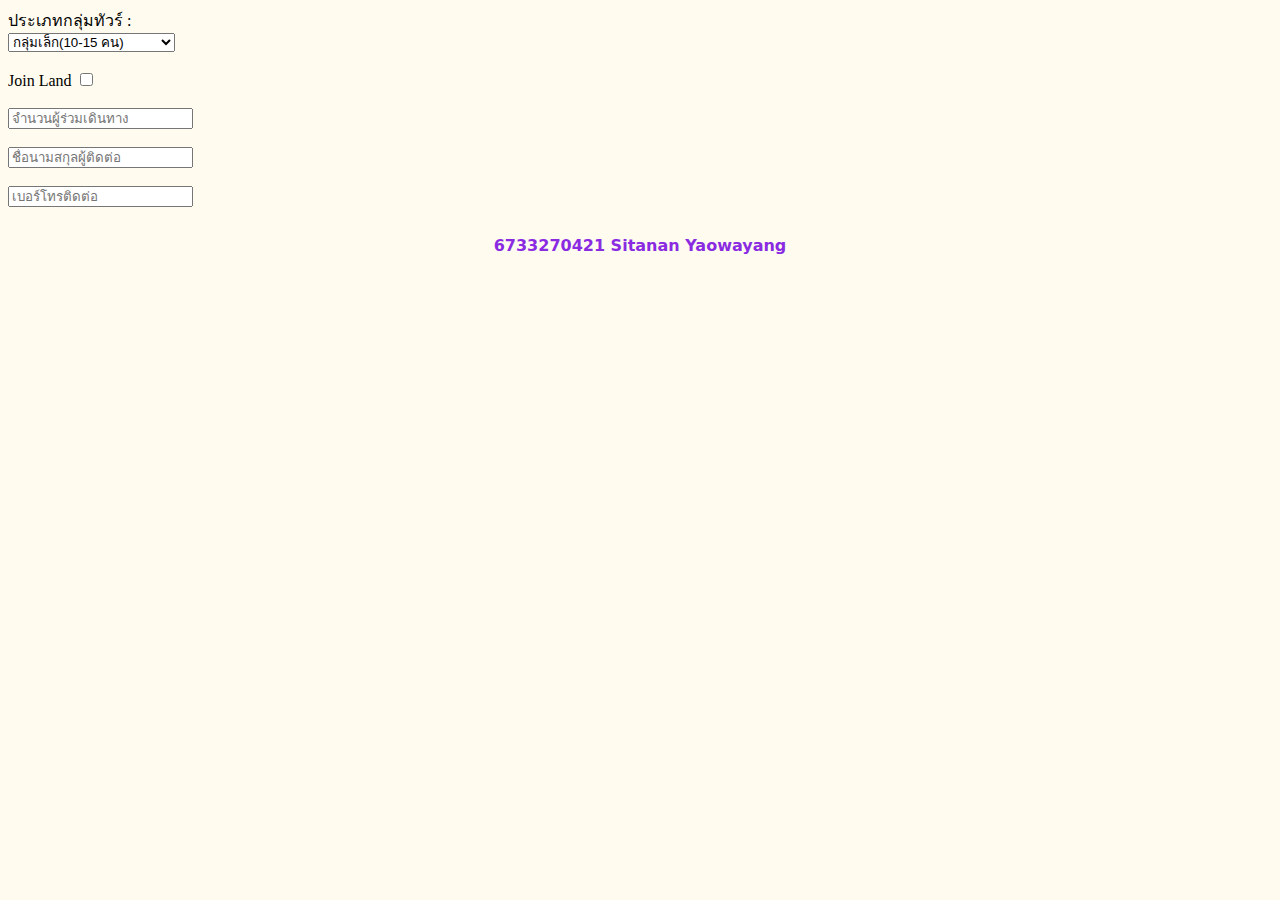
==== booking.html @ 34d4ceb5 "initial commit" ====
<!DOCTYPE html>
<html>
    <head>
        <title>Booking</title>
        <link rel="stylesheet" href="style.css">
    </head>
    <body>
        <form>
            ประเภทกลุ่มทัวร์ : <br>
            <select  name="type" size="1">
                <option value="small">กลุ่มเล็ก(10-15 คน)</option>
                <option value="basic">กลุ่มมาตรฐาน(35-40 คน)</option>

            </select>
            <br><br>
            <label for="ticket">Join Land</label>
            <input type="checkbox">
            <br><br>
            <input type="number" placeholder="จำนวนผู้ร่วมเดินทาง"> 
            <br><br> 
            <input type="text" placeholder="ชื่อนามสกุลผู้ติดต่อ">
            <br><br>
            <input type="tel" placeholder="เบอร์โทรติดต่อ">
            <br><br>
            <h1 id="myname1">
                6733270421 Sitanan Yaowayang
            </h1>
        </form>
    </body>
</html>
---- style.css ----
#myname{
    color: blueviolet;
    font-family: system-ui, -apple-system, BlinkMacSystemFont, 'Segoe UI', Roboto, Oxygen, Ubuntu, Cantarell, 'Open Sans', 'Helvetica Neue', sans-serif;
    text-align: right;
    font-size: 16px;
}
#myname1{
    color: blueviolet;
    font-family: system-ui, -apple-system, BlinkMacSystemFont, 'Segoe UI', Roboto, Oxygen, Ubuntu, Cantarell, 'Open Sans', 'Helvetica Neue', sans-serif;
    text-align: center;
    font-size: 16px;
}

.header{
    color: rgb(65, 16, 111);
    font-family: system-ui, -apple-system, BlinkMacSystemFont, 'Segoe UI', Roboto, Oxygen, Ubuntu, Cantarell, 'Open Sans', 'Helvetica Neue', sans-serif;
    text-align: center;
    font-size: 16px;
}

body{background-color: rgb(255, 252, 239);}

.package{
    display: flex;
    gap: 10px;
    
}

#japan , #switz , #thai{
    
    padding: 20px;
    border-radius: 15px; 
    align-items: center;
    text-align: center;
    display: block;
}
#japan h1 , #switz h1 , #thai h1{
    font-family: system-ui, -apple-system, BlinkMacSystemFont, 'Segoe UI', Roboto, Oxygen, Ubuntu, Cantarell, 'Open Sans', 'Helvetica Neue', sans-serif;
    font-size: 20px;
    text-align: center;
    font-weight: 800;
    padding: 15px;
}

#japan img , #switz img , #thai img{
    display: block;
    margin: 0 auto;
}

#japan p , #switz p , #thai p{
    font-family: system-ui, -apple-system, BlinkMacSystemFont, 'Segoe UI', Roboto, Oxygen, Ubuntu, Cantarell, 'Open Sans', 'Helvetica Neue', sans-serif;
    padding: 15px;
    text-align: center;
    font-size: 16px;
    font-weight: 600;
}

#booking1 , #booking2 ,#booking3 {
    display: inline-block;
}




#japan{
    background-color: aliceblue;
    border: 10px solid paleturquoise;
}
#japan h1 {
    color: darkblue;
}
#japan p{
    color: rgb(140, 140, 183);
}


#switz h1 {
    color: rgb(30, 82, 9);
}
#switz p{
    color: rgb(91, 154, 101);
}
#switz{
    background-color: aliceblue;
    border: 10px solid rgb(43, 173, 91);
}



#thai{
    background-color: aliceblue;
    border: 10px solid rgb(229, 126, 208);
}
#thai h1 {
    color: rgb(127, 6, 24);
}
#thai p{
    color: rgb(231, 66, 102);
}
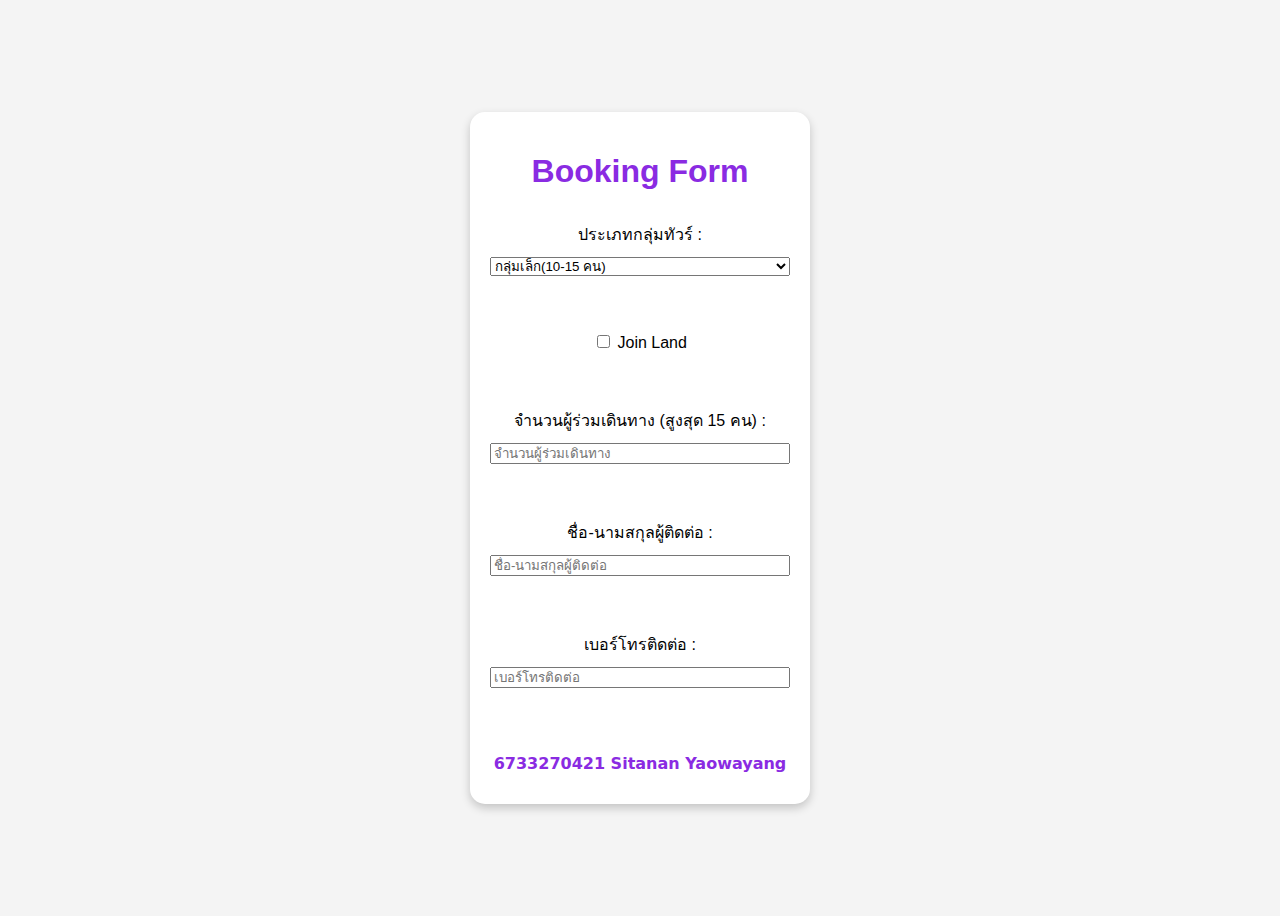
==== commit 361aaf1f: "update style in booking page" ====
--- a/booking.html
+++ b/booking.html
@@ -4,27 +4,41 @@
         <title>Booking</title>
         <link rel="stylesheet" href="style.css">
     </head>
-    <body>
+    <body class="bookingform">
+        
+
+        <div  id="form">
         <form>
-            ประเภทกลุ่มทัวร์ : <br>
-            <select  name="type" size="1">
+            <h1 id="title">Booking Form</h1>
+            <label for="sizetour">
+                ประเภทกลุ่มทัวร์ :
+            </label>
+            <select id="sizetour" name="type" size="1">
                 <option value="small">กลุ่มเล็ก(10-15 คน)</option>
                 <option value="basic">กลุ่มมาตรฐาน(35-40 คน)</option>
-
             </select>
             <br><br>
-            <label for="ticket">Join Land</label>
-            <input type="checkbox">
+            <label for="ticket">
+                <input id="ticket" type="checkbox"> Join Land 
+            </label>
+            
             <br><br>
-            <input type="number" placeholder="จำนวนผู้ร่วมเดินทาง"> 
+            <label for="passengers">จำนวนผู้ร่วมเดินทาง (สูงสุด 15 คน) :</label>
+            
+            <input type="number" id="passengers" placeholder="จำนวนผู้ร่วมเดินทาง">
+
             <br><br> 
-            <input type="text" placeholder="ชื่อนามสกุลผู้ติดต่อ">
+            <label for="name">ชื่อ-นามสกุลผู้ติดต่อ :</label>
+            <input id="name" type="text" placeholder="ชื่อ-นามสกุลผู้ติดต่อ">
             <br><br>
-            <input type="tel" placeholder="เบอร์โทรติดต่อ">
+
+            <label for="tel">เบอร์โทรติดต่อ : </label>
+            <input id="tel" type="tel" placeholder="เบอร์โทรติดต่อ">
             <br><br>
             <h1 id="myname1">
                 6733270421 Sitanan Yaowayang
             </h1>
         </form>
+        </div>
     </body>
 </html>--- a/style.css
+++ b/style.css
@@ -98,3 +98,31 @@
     color: rgb(231, 66, 102);
 }
 
+.bookingform{
+    display: flex;
+    justify-content: center;
+    align-items: center;
+    height: 100vh;
+    background-color: #f4f4f4;
+    font-family: Arial, sans-serif;
+}
+
+
+#form{
+    background: white;
+    padding: 20px;
+    border-radius: 15px;
+    box-shadow: 0 4px 10px rgba(0, 0, 0, 0.2);
+    width: 300px;
+    text-align: center;
+    
+}
+form {
+    display: flex;
+    flex-direction: column;
+    gap: 10px;
+}
+
+#form h1{
+    color: blueviolet;
+}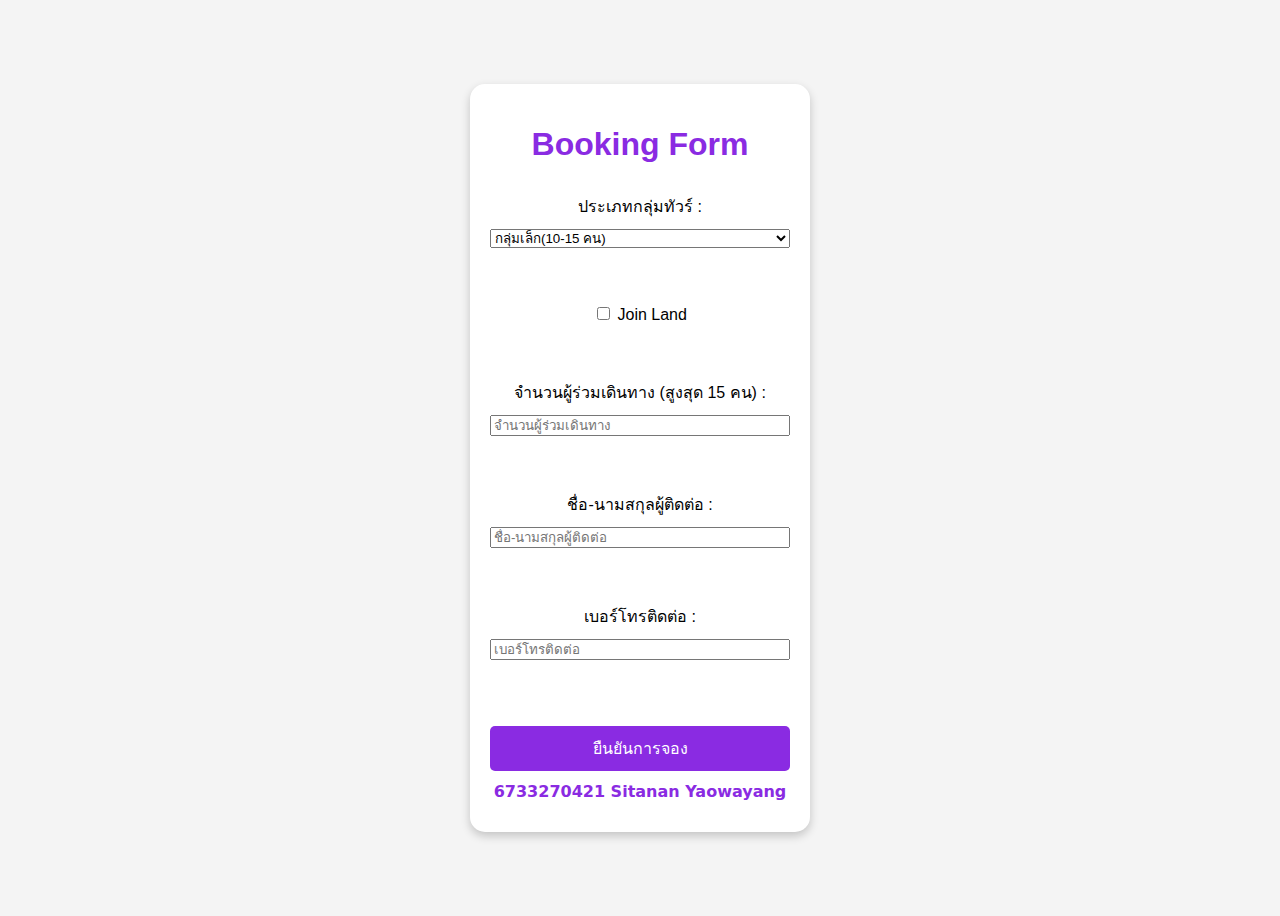
==== commit 09c92c11: "add valid function" ====
--- a/booking.html
+++ b/booking.html
@@ -3,12 +3,13 @@
     <head>
         <title>Booking</title>
         <link rel="stylesheet" href="style.css">
+        
     </head>
     <body class="bookingform">
         
 
         <div  id="form">
-        <form>
+        <form action="index.html" onsubmit="return valid();">
             <h1 id="title">Booking Form</h1>
             <label for="sizetour">
                 ประเภทกลุ่มทัวร์ :
@@ -35,10 +36,15 @@
             <label for="tel">เบอร์โทรติดต่อ : </label>
             <input id="tel" type="tel" placeholder="เบอร์โทรติดต่อ">
             <br><br>
+            
+            <button type="submit" id="button">ยืนยันการจอง</button>
+        
+        </form>
             <h1 id="myname1">
                 6733270421 Sitanan Yaowayang
             </h1>
-        </form>
         </div>
+
+        <script src="booking.js"></script>
     </body>
 </html>--- a/style.css
+++ b/style.css
@@ -125,4 +125,20 @@
 
 #form h1{
     color: blueviolet;
-}+}
+
+
+button {
+    background-color: blueviolet;
+    color: white;
+    padding: 10px 15px;
+    border: none;
+    border-radius: 5px;
+    cursor: pointer;
+    font-size: 16px;
+    margin-top: 10px;
+}
+
+button:hover {
+    background-color: rgb(95, 29, 156);
+}
